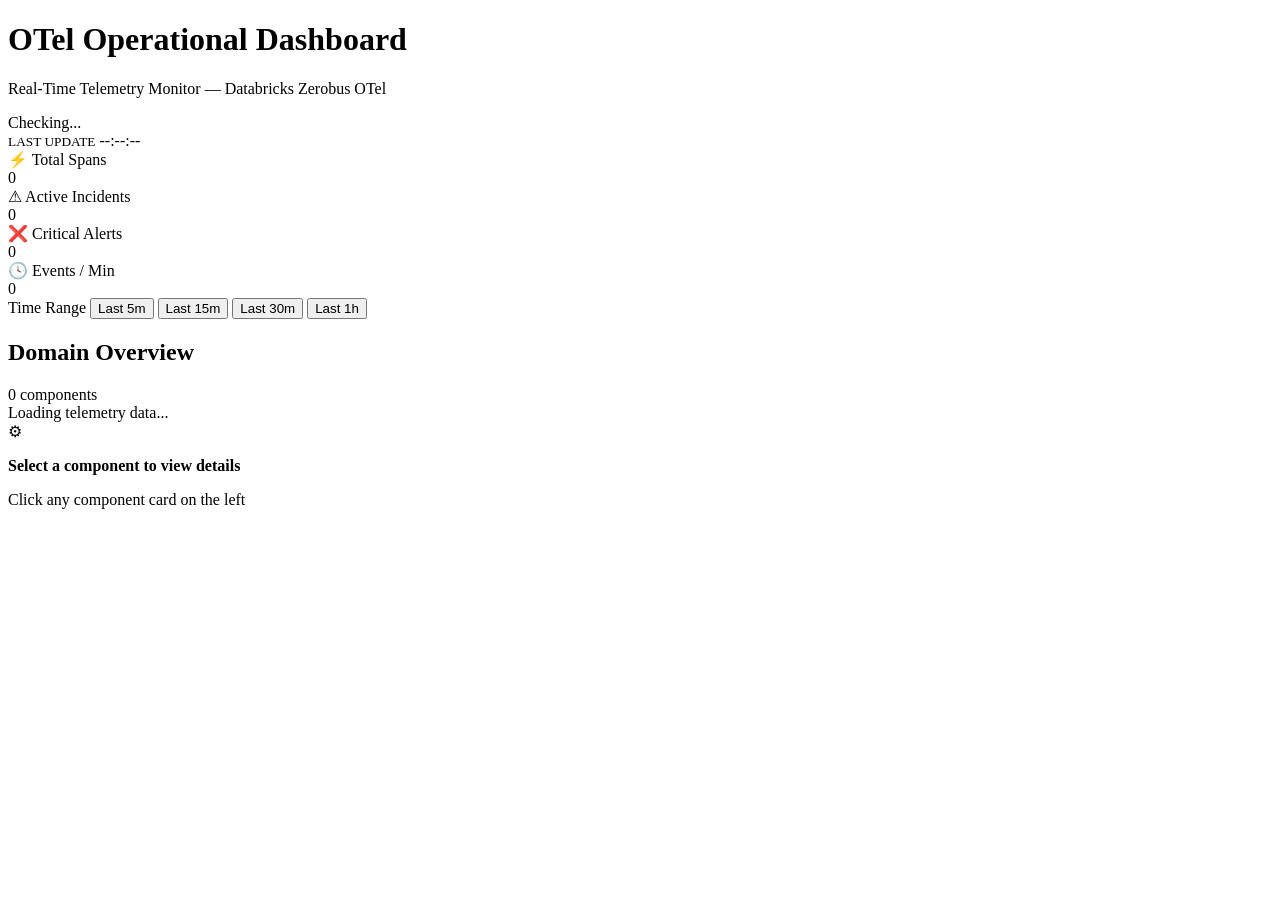
==== app_otel_ops/frontend/index.html @ 8112de06 "updates" ====
<!doctype html>
<html lang="en">
  <head>
    <meta charset="UTF-8" />
    <meta name="viewport" content="width=device-width, initial-scale=1.0" />
    <title>OTel Operational Dashboard</title>
    <link rel="stylesheet" href="/static/styles.css" />
  </head>
  <body>
    <div class="app-container">

      <!-- Header -->
      <header class="topbar">
        <div>
          <h1>OTel Operational Dashboard</h1>
          <p>Real-Time Telemetry Monitor — Databricks Zerobus OTel</p>
        </div>
        <div class="topbar-right">
          <div class="status-pill" id="health-pill">Checking...</div>
          <div class="last-update">
            <small>LAST UPDATE</small>
            <span id="last-update-time">--:--:--</span>
          </div>
        </div>
      </header>

      <!-- KPI Cards -->
      <div class="kpi-bar">
        <div class="kpi-card spans">
          <div class="kpi-label">&#9889; Total Spans</div>
          <div class="kpi-value" id="kpi-spans">0</div>
        </div>
        <div class="kpi-card incidents">
          <div class="kpi-label">&#9888; Active Incidents</div>
          <div class="kpi-value" id="kpi-incidents">0</div>
        </div>
        <div class="kpi-card critical">
          <div class="kpi-label">&#10060; Critical Alerts</div>
          <div class="kpi-value" id="kpi-critical">0</div>
        </div>
        <div class="kpi-card rate">
          <div class="kpi-label">&#128339; Events / Min</div>
          <div class="kpi-value" id="kpi-rate">0</div>
        </div>
      </div>

      <!-- Time Range -->
      <div class="time-range-bar">
        <span class="time-range-label">Time Range</span>
        <button class="range-btn" data-range="5m">Last 5m</button>
        <button class="range-btn" data-range="15m">Last 15m</button>
        <button class="range-btn active" data-range="30m">Last 30m</button>
        <button class="range-btn" data-range="1h">Last 1h</button>
      </div>

      <!-- Main Layout -->
      <div class="main-layout">

        <!-- Left: Domain Overview -->
        <div class="domain-overview">
          <div class="overview-header">
            <h2>Domain Overview</h2>
            <span class="count" id="component-count">0 components</span>
          </div>
          <div id="domain-container">
            <div class="loading">Loading telemetry data...</div>
          </div>
        </div>

        <!-- Right: Detail Panel -->
        <div class="detail-panel" id="detail-panel">
          <div class="detail-empty">
            <div class="icon">&#9881;</div>
            <p><strong>Select a component to view details</strong></p>
            <p>Click any component card on the left</p>
          </div>
        </div>

      </div>

    </div>

    <script src="/static/components.js"></script>
    <script src="/static/app.js"></script>
  </body>
</html>
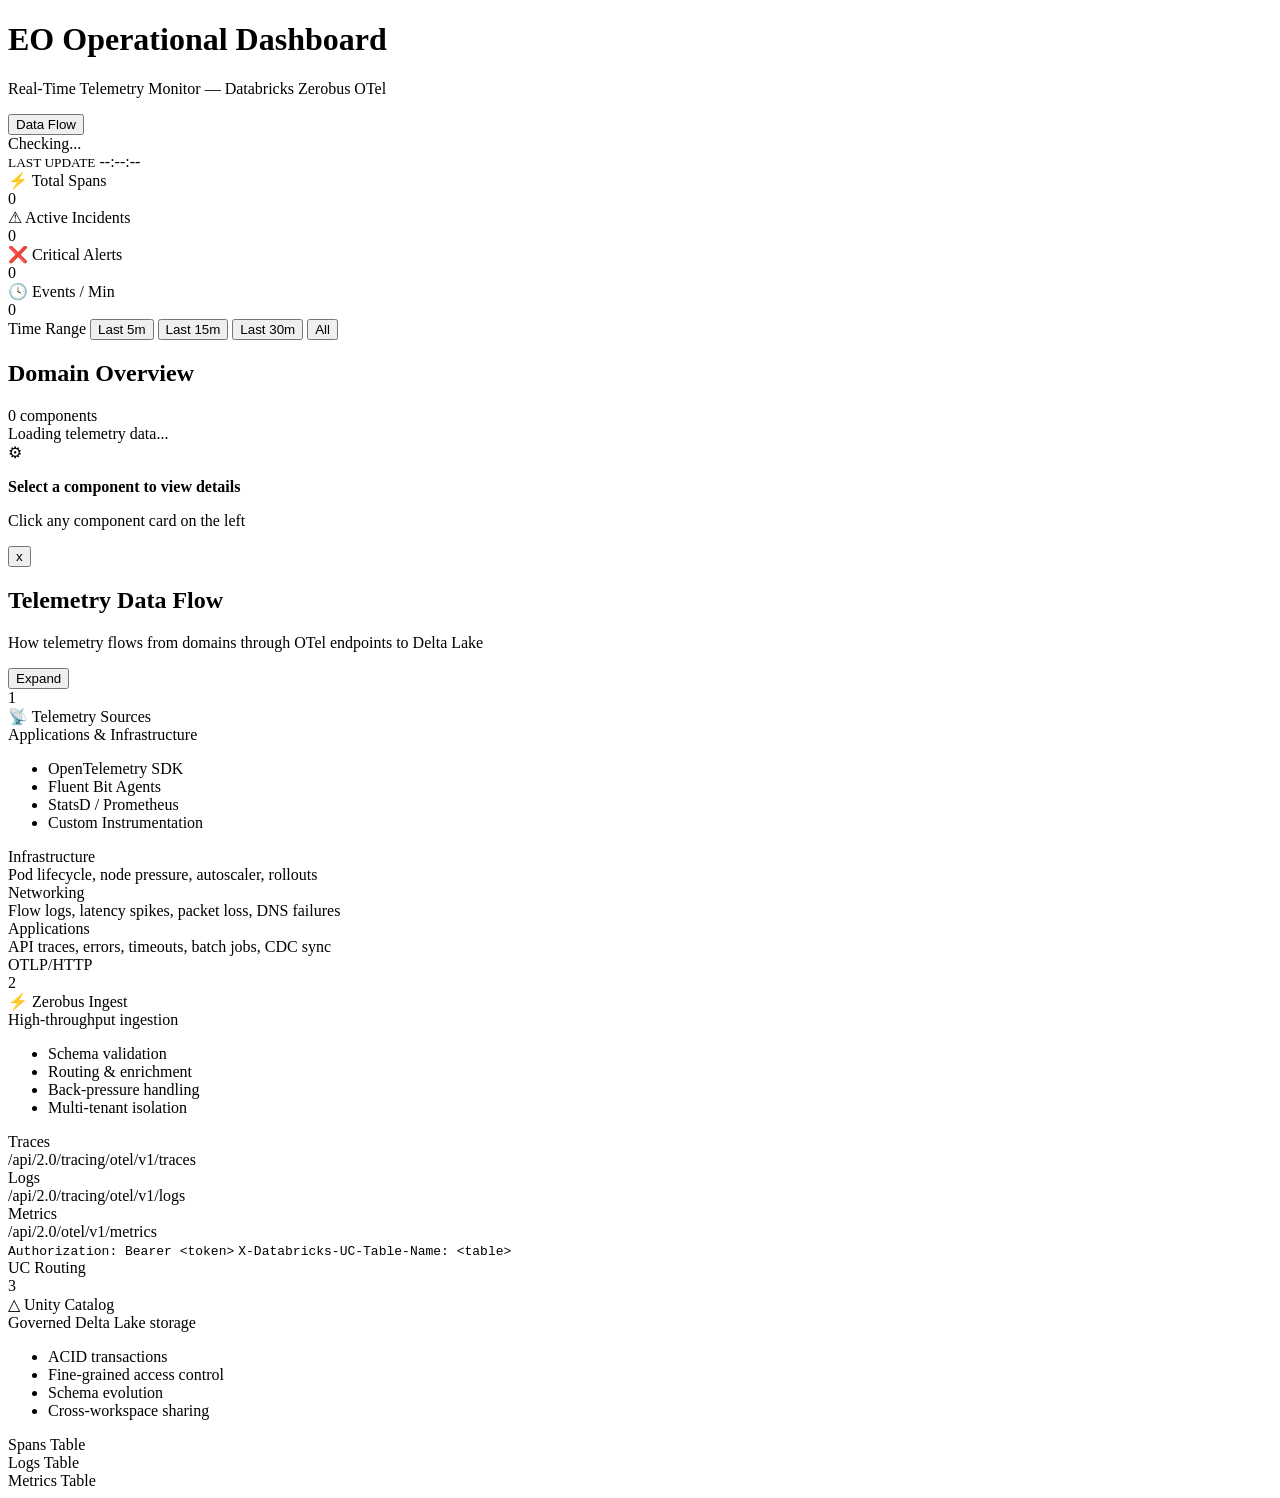
==== commit 90202896: "updates" ====
--- a/app_otel_ops/frontend/index.html
+++ b/app_otel_ops/frontend/index.html
@@ -3,7 +3,7 @@
   <head>
     <meta charset="UTF-8" />
     <meta name="viewport" content="width=device-width, initial-scale=1.0" />
-    <title>OTel Operational Dashboard</title>
+    <title>EO Operational Dashboard</title>
     <link rel="stylesheet" href="/static/styles.css" />
   </head>
   <body>
@@ -12,10 +12,11 @@
       <!-- Header -->
       <header class="topbar">
         <div>
-          <h1>OTel Operational Dashboard</h1>
+          <h1>EO Operational Dashboard</h1>
           <p>Real-Time Telemetry Monitor — Databricks Zerobus OTel</p>
         </div>
         <div class="topbar-right">
+          <button type="button" class="dataflow-btn" id="btn-dataflow">Data Flow</button>
           <div class="status-pill" id="health-pill">Checking...</div>
           <div class="last-update">
             <small>LAST UPDATE</small>
@@ -49,8 +50,8 @@
         <span class="time-range-label">Time Range</span>
         <button class="range-btn" data-range="5m">Last 5m</button>
         <button class="range-btn" data-range="15m">Last 15m</button>
-        <button class="range-btn active" data-range="30m">Last 30m</button>
-        <button class="range-btn" data-range="1h">Last 1h</button>
+        <button class="range-btn" data-range="30m">Last 30m</button>
+        <button class="range-btn active" data-range="all">All</button>
       </div>
 
       <!-- Main Layout -->
@@ -80,6 +81,165 @@
 
     </div>
 
+    <!-- Data Flow Modal -->
+    <section id="dataflow-modal" class="modal hidden" aria-hidden="true">
+      <div class="modal-card dataflow-card">
+        <button type="button" id="close-dataflow" class="close-btn">x</button>
+        <div class="dataflow-top">
+          <div>
+            <h2 class="dataflow-title">Telemetry Data Flow</h2>
+            <p class="dataflow-subtitle">How telemetry flows from domains through OTel endpoints to Delta Lake</p>
+          </div>
+          <button type="button" class="df-expand-btn" id="btn-expand-all">Expand</button>
+        </div>
+
+        <div class="dataflow-pipeline">
+          <!-- Box 1: Telemetry Sources -->
+          <div class="df-stage df-stage-blue" id="df-stage-domains" data-stage="domains">
+            <div class="df-stage-number">1</div>
+            <div class="df-stage-header">
+              <span class="df-stage-icon">&#128225;</span>
+              <span class="df-stage-label">Telemetry Sources</span>
+            </div>
+            <div class="df-stage-subtitle">Applications &amp; Infrastructure</div>
+            <ul class="df-value-points">
+              <li><span class="df-vp-dot blue"></span>OpenTelemetry SDK</li>
+              <li><span class="df-vp-dot blue"></span>Fluent Bit Agents</li>
+              <li><span class="df-vp-dot blue"></span>StatsD / Prometheus</li>
+              <li><span class="df-vp-dot blue"></span>Custom Instrumentation</li>
+            </ul>
+            <div class="df-stage-expand" id="df-expand-domains">
+              <div class="df-sub-item infra-accent">
+                <span class="df-sub-dot" style="background:var(--infra)"></span>
+                <div>
+                  <div class="df-sub-label">Infrastructure</div>
+                  <div class="df-sub-detail">Pod lifecycle, node pressure, autoscaler, rollouts</div>
+                </div>
+              </div>
+              <div class="df-sub-item network-accent">
+                <span class="df-sub-dot" style="background:var(--network)"></span>
+                <div>
+                  <div class="df-sub-label">Networking</div>
+                  <div class="df-sub-detail">Flow logs, latency spikes, packet loss, DNS failures</div>
+                </div>
+              </div>
+              <div class="df-sub-item app-accent">
+                <span class="df-sub-dot" style="background:var(--app)"></span>
+                <div>
+                  <div class="df-sub-label">Applications</div>
+                  <div class="df-sub-detail">API traces, errors, timeouts, batch jobs, CDC sync</div>
+                </div>
+              </div>
+            </div>
+          </div>
+
+          <!-- Arrow 1 -->
+          <div class="df-pipe">
+            <div class="df-pipe-track">
+              <div class="df-pipe-line"></div>
+              <div class="df-particle p1"></div>
+              <div class="df-particle p2"></div>
+              <div class="df-particle p3"></div>
+            </div>
+            <div class="df-pipe-label">OTLP/HTTP</div>
+          </div>
+
+          <!-- Box 2: Zerobus Ingest -->
+          <div class="df-stage df-stage-orange" id="df-stage-endpoints" data-stage="endpoints">
+            <div class="df-stage-number orange">2</div>
+            <div class="df-stage-header">
+              <span class="df-stage-icon">&#9889;</span>
+              <span class="df-stage-label">Zerobus Ingest</span>
+            </div>
+            <div class="df-stage-subtitle">High-throughput ingestion</div>
+            <ul class="df-value-points">
+              <li><span class="df-vp-dot orange"></span>Schema validation</li>
+              <li><span class="df-vp-dot orange"></span>Routing &amp; enrichment</li>
+              <li><span class="df-vp-dot orange"></span>Back-pressure handling</li>
+              <li><span class="df-vp-dot orange"></span>Multi-tenant isolation</li>
+            </ul>
+            <div class="df-stage-expand" id="df-expand-endpoints">
+              <div class="df-sub-item">
+                <span class="df-sub-dot" style="background:#f59e42"></span>
+                <div>
+                  <div class="df-sub-label">Traces</div>
+                  <div class="df-sub-url">/api/2.0/tracing/otel/v1/traces</div>
+                </div>
+              </div>
+              <div class="df-sub-item">
+                <span class="df-sub-dot" style="background:#f59e42"></span>
+                <div>
+                  <div class="df-sub-label">Logs</div>
+                  <div class="df-sub-url">/api/2.0/tracing/otel/v1/logs</div>
+                </div>
+              </div>
+              <div class="df-sub-item">
+                <span class="df-sub-dot" style="background:#f59e42"></span>
+                <div>
+                  <div class="df-sub-label">Metrics</div>
+                  <div class="df-sub-url">/api/2.0/otel/v1/metrics</div>
+                </div>
+              </div>
+              <div class="df-sub-footer">
+                <code>Authorization: Bearer &lt;token&gt;</code>
+                <code>X-Databricks-UC-Table-Name: &lt;table&gt;</code>
+              </div>
+            </div>
+          </div>
+
+          <!-- Arrow 2 -->
+          <div class="df-pipe">
+            <div class="df-pipe-track">
+              <div class="df-pipe-line"></div>
+              <div class="df-particle p1"></div>
+              <div class="df-particle p2"></div>
+              <div class="df-particle p3"></div>
+            </div>
+            <div class="df-pipe-label">UC Routing</div>
+          </div>
+
+          <!-- Box 3: Unity Catalog -->
+          <div class="df-stage df-stage-green" id="df-stage-delta" data-stage="delta">
+            <div class="df-stage-number green">3</div>
+            <div class="df-stage-header">
+              <span class="df-stage-icon">&#9651;</span>
+              <span class="df-stage-label">Unity Catalog</span>
+            </div>
+            <div class="df-stage-subtitle">Governed Delta Lake storage</div>
+            <ul class="df-value-points">
+              <li><span class="df-vp-dot green"></span>ACID transactions</li>
+              <li><span class="df-vp-dot green"></span>Fine-grained access control</li>
+              <li><span class="df-vp-dot green"></span>Schema evolution</li>
+              <li><span class="df-vp-dot green"></span>Cross-workspace sharing</li>
+            </ul>
+            <div class="df-stage-expand" id="df-expand-delta">
+              <div class="df-sub-item">
+                <span class="df-sub-dot" style="background:var(--normal-color)"></span>
+                <div>
+                  <div class="df-sub-label">Spans Table</div>
+                  <div class="df-sub-url" id="df-spans-table"></div>
+                </div>
+              </div>
+              <div class="df-sub-item">
+                <span class="df-sub-dot" style="background:var(--normal-color)"></span>
+                <div>
+                  <div class="df-sub-label">Logs Table</div>
+                  <div class="df-sub-url" id="df-logs-table"></div>
+                </div>
+              </div>
+              <div class="df-sub-item">
+                <span class="df-sub-dot" style="background:var(--normal-color)"></span>
+                <div>
+                  <div class="df-sub-label">Metrics Table</div>
+                  <div class="df-sub-url" id="df-metrics-table"></div>
+                </div>
+              </div>
+            </div>
+          </div>
+        </div>
+      </div>
+    </section>
+
     <script src="/static/components.js"></script>
     <script src="/static/app.js"></script>
   </body>
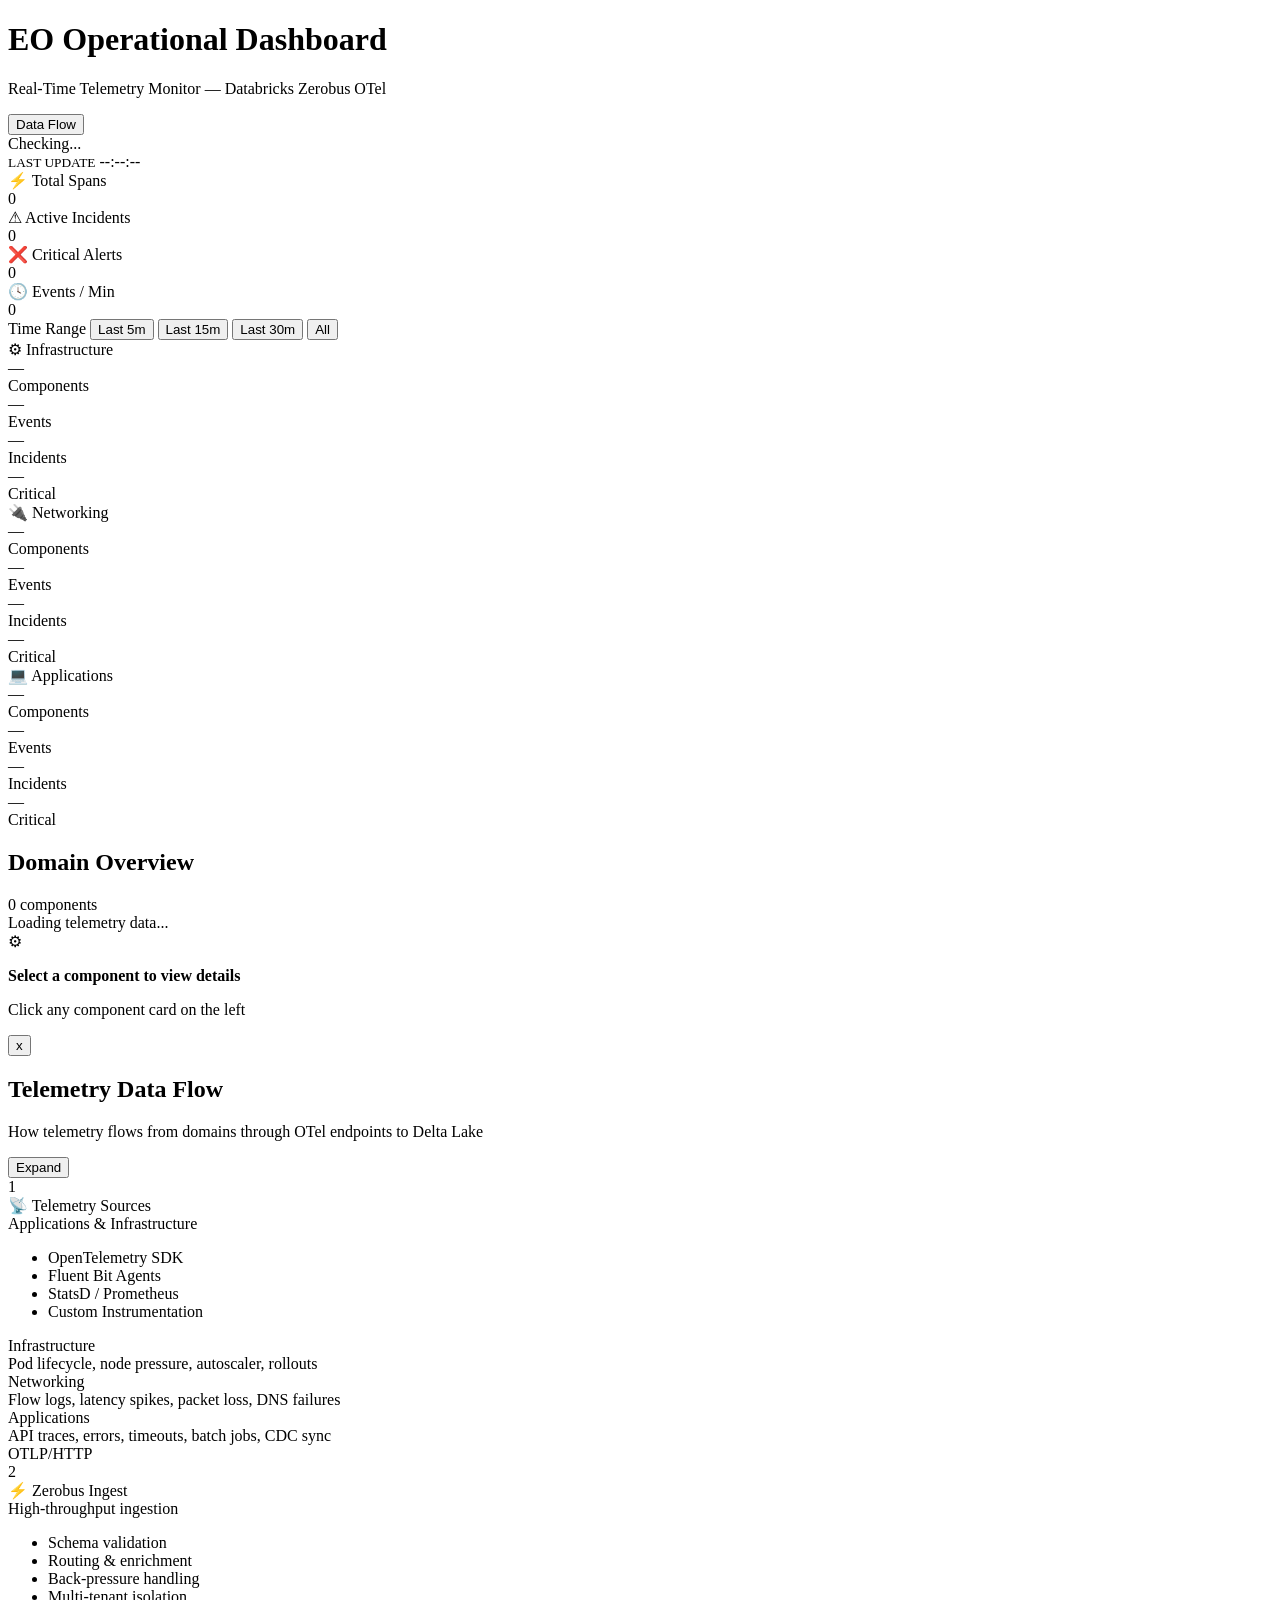
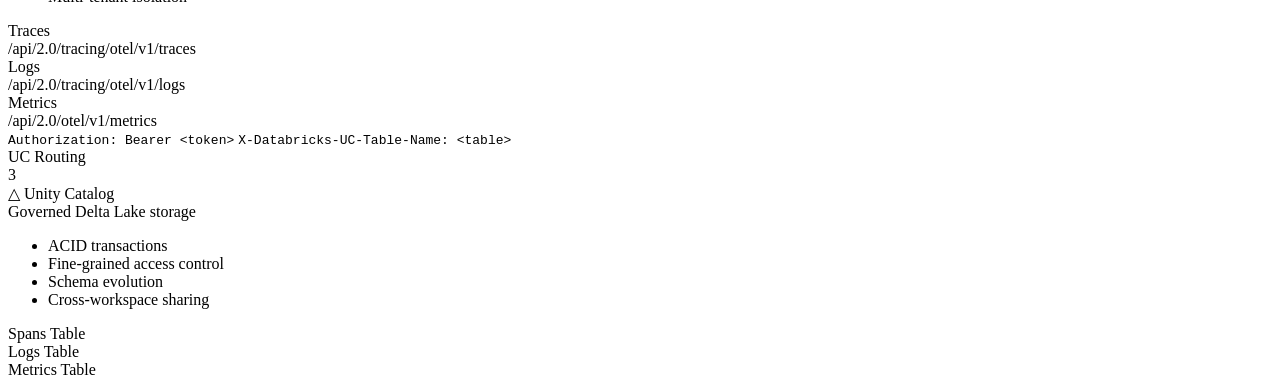
==== commit d0d3665d: "updates" ====
--- a/app_otel_ops/frontend/index.html
+++ b/app_otel_ops/frontend/index.html
@@ -54,6 +54,46 @@
         <button class="range-btn active" data-range="all">All</button>
       </div>
 
+      <!-- Domain Summary -->
+      <div class="domain-summary" id="domain-summary">
+        <div class="ds-card infra" data-domain="infrastructure">
+          <div class="ds-header">
+            <span class="ds-icon">&#9881;</span>
+            <span class="ds-label">Infrastructure</span>
+          </div>
+          <div class="ds-stats">
+            <div class="ds-stat"><div class="ds-stat-value" id="ds-infra-components">—</div><div class="ds-stat-label">Components</div></div>
+            <div class="ds-stat"><div class="ds-stat-value" id="ds-infra-events">—</div><div class="ds-stat-label">Events</div></div>
+            <div class="ds-stat"><div class="ds-stat-value" id="ds-infra-incidents">—</div><div class="ds-stat-label">Incidents</div></div>
+            <div class="ds-stat"><div class="ds-stat-value critical-val" id="ds-infra-critical">—</div><div class="ds-stat-label">Critical</div></div>
+          </div>
+        </div>
+        <div class="ds-card network" data-domain="networking">
+          <div class="ds-header">
+            <span class="ds-icon">&#128268;</span>
+            <span class="ds-label">Networking</span>
+          </div>
+          <div class="ds-stats">
+            <div class="ds-stat"><div class="ds-stat-value" id="ds-net-components">—</div><div class="ds-stat-label">Components</div></div>
+            <div class="ds-stat"><div class="ds-stat-value" id="ds-net-events">—</div><div class="ds-stat-label">Events</div></div>
+            <div class="ds-stat"><div class="ds-stat-value" id="ds-net-incidents">—</div><div class="ds-stat-label">Incidents</div></div>
+            <div class="ds-stat"><div class="ds-stat-value critical-val" id="ds-net-critical">—</div><div class="ds-stat-label">Critical</div></div>
+          </div>
+        </div>
+        <div class="ds-card apps" data-domain="applications">
+          <div class="ds-header">
+            <span class="ds-icon">&#128187;</span>
+            <span class="ds-label">Applications</span>
+          </div>
+          <div class="ds-stats">
+            <div class="ds-stat"><div class="ds-stat-value" id="ds-app-components">—</div><div class="ds-stat-label">Components</div></div>
+            <div class="ds-stat"><div class="ds-stat-value" id="ds-app-events">—</div><div class="ds-stat-label">Events</div></div>
+            <div class="ds-stat"><div class="ds-stat-value" id="ds-app-incidents">—</div><div class="ds-stat-label">Incidents</div></div>
+            <div class="ds-stat"><div class="ds-stat-value critical-val" id="ds-app-critical">—</div><div class="ds-stat-label">Critical</div></div>
+          </div>
+        </div>
+      </div>
+
       <!-- Main Layout -->
       <div class="main-layout">
 
